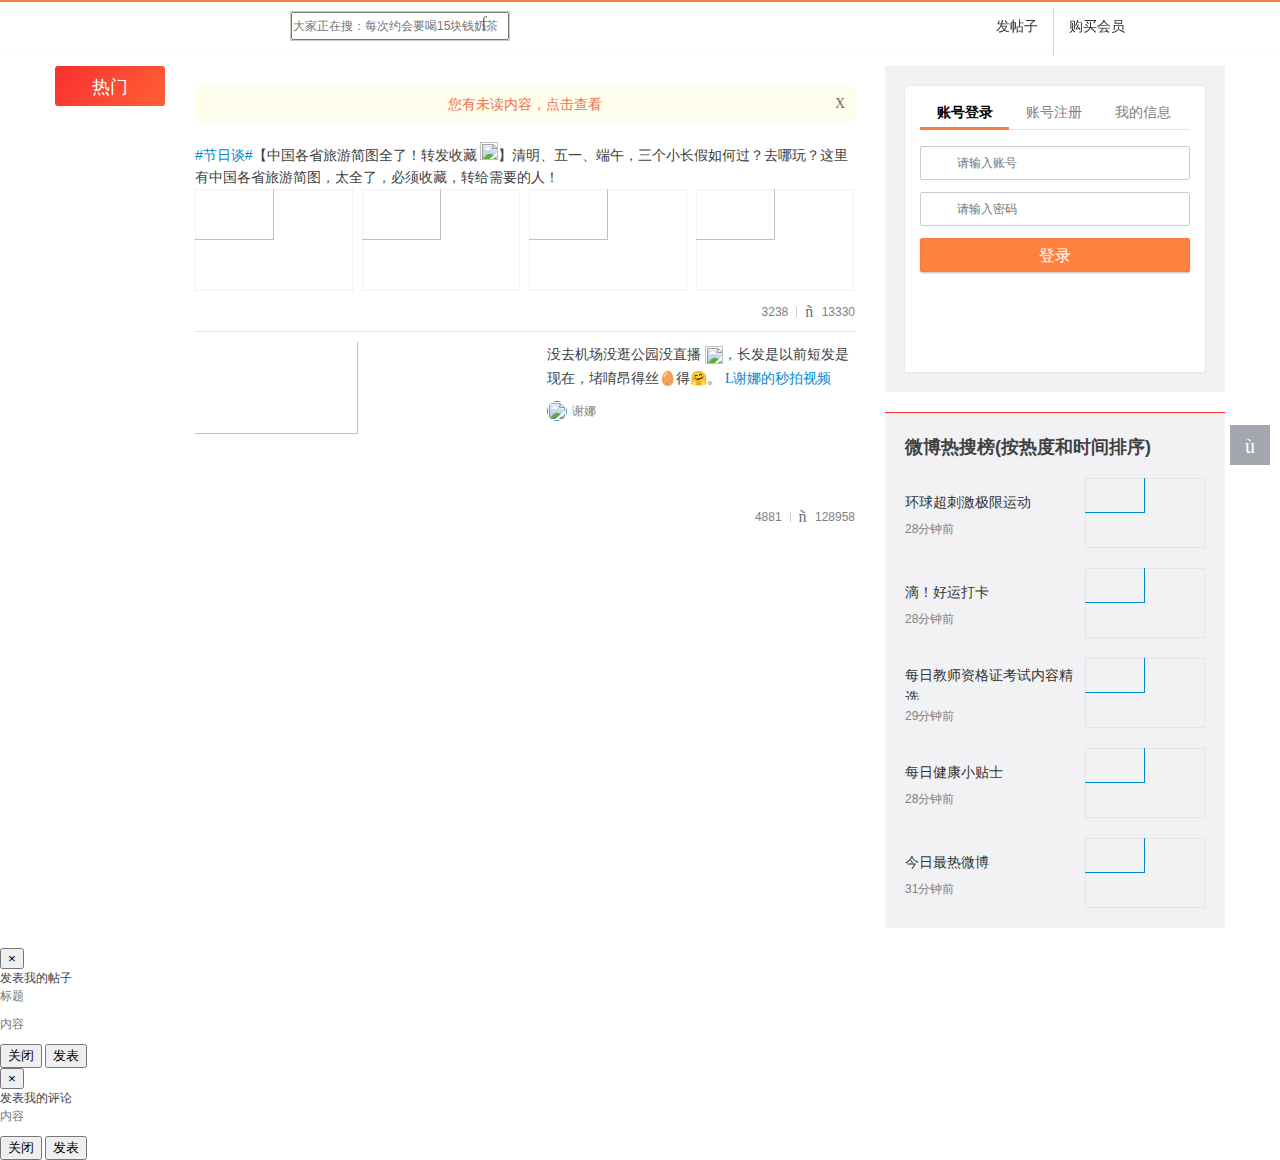
==== webServer/templates/index.html @ 2e1086b3 "add fake weibo page." ====
<html>

<head>
    <meta charset="utf-8">
    <meta http-equiv="X-UA-Compatible" content="IE=edge,chrome=1">
    <meta name="viewport" content="initial-scale=1,minimum-scale=1">
    <meta content="随时随地发现新鲜事！微博带你欣赏世界上每一个精彩瞬间，了解每一个幕后故事。分享你想表达的，让全世界都能听到你的心声！" name="description">
    <script type="text/javascript">
        try {
            document.execCommand("BackgroundImageCache", false, true);
        } catch (e) { }
    </script>
    <title>微博-随时随地发现新鲜事</title>
    <link href="//img.t.sinajs.cn/t6/style/css/module/base/frame.css?version=2018040320 " type="text/css" rel="stylesheet" charset="utf-8">
    <link src="https://cdn.bootcss.com/bootstrap/3.3.7/css/bootstrap-theme.min.css">
    <link href="https://cdn.bootcss.com/bootstrap/3.3.7/css/bootstrap.min.css" rel="stylesheet">
    <link rel="stylesheet" href="./css/frame.css ">
    <link rel="stylesheet" href="./css/login_v5.css ">
    <link rel="stylesheet" href="./css/skin.css ">
    <link rel="stylesheet" href="./css/base.css ">
    <style>
        #js_style_css_module_global_WB_outframe {
            height: 42px;
        }
    </style>
    <style></style>
</head>

<body class="FRAME_login ggzs-enabled">
    <div style="position: absolute; top: -9999px;">
        <div id="js_style_css_module_global_WB_outframe"></div>
    </div>
    <style></style>



    <div style="position: absolute; top: -9999px;">
        <div id="js_style_css_module_global_WB_outframe"></div>
    </div>

    <div class="B_unlog">
        <div class="WB_miniblog">
            <div class="WB_miniblog_fb">
                <div id="weibo_top_public">
                    <!--spec start-->
                    <!--顶部导航-->
                    <div class="WB_global_nav WB_global_nav_v2 " node-type="top_all">
                        <div class="gn_header clearfix">
                            <div class="gn_logo" node-type="logo" data-logotype="logo" data-logourl="//weibo.com?topnav=1&amp;mod=logo">
                                <a href="" class="box" title="" node-type="logolink" suda-uatrack="key=topnav_tab&amp;value=weibologo" target="_top">
                                    <span class="logo"></span>
                                </a>
                            </div>
                            <div class=" gn_search_v2">
                                <input id="search-ipt" type="text" placeholder="大家正在搜：每次约会要喝15块钱奶茶" style="width:100%;height:100%;">
                                <a id="search-btn" href="" style="top: -2px;" title="搜索" node-type="searchSubmit" class="W_ficon ficon_search S_ficon" suda-uatrack="key=topnav_tab&amp;value=search" target="_top">f</a>
                                <!--搜索热词下拉-->
                                <div class="gn_topmenulist_search" node-type="searchSuggest" style="display:none;">
                                    <div class="gn_topmenulist">
                                        <div node-type="basic"></div>
                                        <div node-type="plus"></div>
                                    </div>
                                </div>
                                <!--/搜索热词下拉-->
                            </div>

                            <div class="gn_position">
                                <style>
                                    .line48 {
                                        line-height: 48px!important;
                                        height: 48px!important;
                                    }
                                </style>
                                <ul class="gn_login_list">
                                    <li class="line48">
                                        <a id="modal-655371" href="#modal-container-655371" role="button" class="S_txt1 " data-toggle="modal">发帖子</a>
                                    </li>
                                    <li class="line48 W_vline S_line1"></li>
                                    <li class="line48">
                                        <a id="purchaseMember" href="javascript:void(0)" class="S_txt1" target="_top">购买会员</a>
                                    </li>
                                </ul>
                            </div>
                        </div>
                    </div>
                    <!--spec end-->
                </div>
                <div class="WB_main clearfix" id="plc_frame">
                    <div class="WB_frame">
                        <!-- 左导 -->
                        <div class="WB_main_l">
                            <div id="pl_unlogin_home_leftnav">
                                <div class="UG_left_nav" node-type="UG_fixed_nav" style="position: absolute; top: 66px; bottom: auto;">
                                    <ul>
                                        <div category_id="0" action-type="filter_cat" suda-data="key=nologin_home&amp;value=nologin_left_hot:0" suda-uatrack="key=www_unlogin_home&amp;value=recommend">
                                            <li>
                                                <a href="" class="nav_item cur">热门</a>
                                            </li>
                                        </div>
                                        <div class='dn' category_id="1760" action-type="filter_cat" suda-data="key=nologin_home&amp;value=nologin_left_hot:1760" suda-uatrack="key=www_unlogin_home&amp;value=headline">
                                            <li>
                                                <a href="" class="nav_item">头条</a>
                                            </li>
                                        </div>
                                        <div class='dn' category_id="video" action-type="filter_cat" suda-data="key=nologin_home&amp;value=nologin_left_hot:video" suda-uatrack="key=www_unlogin_home&amp;value=video">
                                            <li>
                                                <a href="" class="nav_item">视频</a>
                                            </li>
                                        </div>
                                    </ul>
                                </div>
                            </div>
                        </div>
                        <!-- ／左导 -->
                        <div id="plc_main">
                            <div id="plc_unlogin_home_main">
                                <div class="WB_frame_c">
                                    <div id="pl_unlogin_home_feed">
                                        <!--榜单栏位置-->
                                        <!--/ card-->
                                        <div class="UG_slider">
                                            <div class="dot_box" node-type="dot_box" action-type="dot_box">
                                                <a href="" class="dot " node-type="dot" action-type="dot"></a>
                                                <a href="" class="dot " node-type="dot" action-type="dot"></a>
                                                <a href="" class="dot current" node-type="dot" action-type="dot"></a>
                                                <a href="" class="dot " node-type="dot" action-type="dot"></a>
                                                <a href="" class="dot " node-type="dot" action-type="dot"></a>
                                            </div>
                                        </div>
                                        <!-- card -->
                                        <div id="updatePage" class="UG_tips" action-type="unread_feed_tip">您有未读内容，点击查看
                                            <em id="closeUpdatePage" class="W_ficon ficon_close S_ficon" action-type="close">X</em>
                                        </div>
                                        <div class="UG_contents" id="PCD_pictext_i_v5">
                                            <!--feed内容-->
                                            <ul class="pt_ul clearfix" pagenum="" node-type="feed_list">
                                                <!--/read_pos-->
                                                <div class="UG_list_a" mid="4224687628089927" action-type="feed_list_item" href="" suda="key=nologin_home&amp;value=nologin_card_weibo:4224687628089927"
                                                    suda-uatrack="key=www_unlogin_home&amp;value=recommend_feed">
                                                    <div class="list_title_s ">
                                                        <div>
                                                            <a target="_blank" render="ext" suda-uatrack="key=topic_click&amp;value=click_topic" class="a_topic" extra-data="type=topic"
                                                                href="">#节日谈#</a>【中国各省旅游简图全了！转发收藏
                                                            <img class="W_img_face" render="ext" src="//img.t.sinajs.cn/t4/appstyle/expression/ext/normal/d0/z2_org.gif" title="[赞]"
                                                                alt="[赞]" type="face">】清明、五一、端午，三个小长假如何过？去哪玩？这里有中国各省旅游简图，太全了，必须收藏，转给需要的人！ ​​​​
                                                        </div>
                                                    </div>
                                                    <div class="list_nod clearfix">
                                                        <div class="pic W_piccut_v">
                                                            <img src="https://ww4.sinaimg.cn/thumb180/60718250ly1fpzbs5llxqj20j62mk7eu.jpg" alt="">
                                                        </div>
                                                        <div class="pic W_piccut_v">
                                                            <img src="https://ww4.sinaimg.cn/thumb180/60718250ly1fpzbs3ju37j20j61uzqbn.jpg" alt="">
                                                        </div>
                                                        <div class="pic W_piccut_v">
                                                            <img src="https://ww4.sinaimg.cn/thumb180/60718250ly1fpzbs50jyij20j6365dwh.jpg" alt="">
                                                        </div>
                                                        <div class="pic W_piccut_v">
                                                            <img src="https://ww4.sinaimg.cn/thumb180/60718250ly1fpzbs4sfd5j20j62ra7ie.jpg" alt="">
                                                        </div>
                                                    </div>
                                                    <div class="subinfo_box clearfix">
                                                        <!-- 点赞 box
                                                            -->
                                                        <span class="subinfo_rgt S_txt2 subinfo_dianzan">
                                                            <em class="W_ficon ficon_praised S_ficon W_f16">ñ</em>
                                                            <em>13330</em>
                                                        </span>
                                                        <!-- 评论 box -->
                                                        <span class="rgt_line W_fr"></span>
                                                        <span href="#modal-container-2" role="button" data-toggle="modal" class="subinfo_rgt S_txt2 subinfo_plun">
                                                            <em class="W_ficon ficon_repeat S_ficon W_f16"></em>
                                                            <em>3238</em>
                                                        </span>
                                                    </div>
                                                </div>
                                                <!--article feed-->
                                                <div class="UG_list_v2 clearfix" action-type="feed_list_item" mrid="rid=10_0_0_2606569798876657238_0_0" tbinfo="ouid=1192329374"
                                                    diss-data="group_source=group_all&amp;rid=10_0_0_2606569798876657238_0_0"
                                                    mid="4224666153658695">
                                                    <div class="vid" suda-uatrack="key=multimedia_bigplay&amp;value=bigplay_button:4117617423636307:1034-video:4117617423636307:1034%3A307221839a9d952b67ba25b8e2e8ca1b:home:1992613670:4117617423636307:1992613670"
                                                        action-type="feed_list_third_rend" node-type="fl_h5_video" href="" action-data="type=feedvideo&amp;objectid=1034:963c2e4f1c36b14c5b56bdfd95dafcde&amp;keys=4224666137789442&amp;video_src=https%3A%2F%2Ff.us.sinaimg.cn%2F004xAPVKlx07joCL2Nl6010402000JxD0k010.mp4%3Flabel%3Dmp4_hd%26template%3D256x256.25%26Expires%3D1522762222%26ssig%3DwQQ%252FTAJ43D%26KID%3Dunistore%2Cvideo&amp;cover_img=https%3A%2F%2Fwx1.sinaimg.cn%2Forj480%2F4711809ely1fpz9bdmvgsj20740740sp.jpg&amp;card_height=256&amp;card_width=256&amp;play_count=914万&amp;duration=9&amp;short_url=http%3A%2F%2Ft.cn%2FRmvliW1%3Fm%3D4224666153658695%26u%3D1192329374&amp;encode_mode=&amp;bitrate=&amp;biz_id=230444&amp;current_mid=4224666153658695"
                                                        mediasize="256:256">
                                                        <!--js渲染video-->
                                                        <div class="vid W_piccut_v">
                                                            <!--js渲染video-->
                                                            <div node-type="fl_h5_video_pre">
                                                                <img src="https://wx1.sinaimg.cn/orj480/4711809ely1fpz9bdmvgsj20740740sp.jpg">
                                                                <i class="W_icon icon_playvideo"></i>
                                                            </div>
                                                            <div node-type="fl_h5_video_disp" style="display:none"></div>
                                                        </div>
                                                    </div>
                                                    <div class="list_des" action-type="feed_list_item" mid="4224666153658695" href="">
                                                        <h3 class="list_title_s">没去机场没逛公园没直播
                                                            <img class="W_img_face" render="ext" src="//img.t.sinajs.cn/t4/appstyle/expression/ext/normal/3a/moren_xiaoerbuyu_org.png"
                                                                title="[笑而不语]" alt="[笑而不语]" type="face">，长发是以前短发是现在，堵唷昂得丝🥚得🤗。
                                                            <a suda-uatrack="key=tblog_card&amp;value=click_title:4224666153658695:1034-video:1034%3A963c2e4f1c36b14c5b56bdfd95dafcde::1192329374:4224666153658695:1192329374"
                                                                title="谢娜的秒拍视频" href="" alt="http://t.cn/RmvliW1" action-type="feed_list_url"
                                                                target="_blank">
                                                                <i class="W_ficon ficon_cd_video">L</i>谢娜的秒拍视频</a> ​​​​</h3>
                                                        <div class="subinfo_box clearfix">
                                                            <a href="" target="_blank">
                                                                <span class="subinfo_face ">
                                                                    <img src="https://tva3.sinaimg.cn/crop.0.1.1242.1242.50/4711809ejw8f387zus4vpj20yi0ykjwd.jpg" width="20" height="20" alt="">
                                                                </span>
                                                            </a>
                                                            <a href="" target="_blank">
                                                                <span class="subinfo S_txt2">谢娜</span>
                                                            </a>
                                                            <!-- <span class="subinfo S_txt2">今天 10:26</span> -->
                                                        </div>
                                                        <div class="subinfo_box clearfix subinfo_box_btm">
                                                            <span class="subinfo_rgt S_txt2 subinfo_dianzan">
                                                                <em class="W_ficon ficon_praised S_ficon W_f16">ñ</em>
                                                                <em>128958</em>
                                                            </span>
                                                            <span class="rgt_line W_fr"></span>
                                                            <span class="subinfo_rgt S_txt2">
                                                                <em class="W_ficon ficon_repeat S_ficon W_f16"></em>
                                                                <em>4881</em>
                                                            </span>
                                                        </div>
                                                    </div>
                                                </div>
                                                <!-- read_pos -->
                                                <!--/read_pos-->
                                            </ul>
                                            <!--/feed内容-->
                                        </div>
                                    </div>
                                </div>
                                <div class="WB_main_r" fixed-box="true">
                                    <div id="pl_unlogin_home_login">
                                        <div style="visibility: hidden;"></div>
                                        <div style="z-index: 10; transform: translateZ(0px); position: relative; width: 340px;">
                                            <div class="UG_box" fixed-inbox="true" fixed-id="2">
                                                <div id="login-v4-box" class="loginAndReg-box W_unlogin_v4">
                                                    <div class="login_box" id="pl_login_form">
                                                        <div class="login_innerwrap">
                                                            <div class="info_header">
                                                                <div class="tab clearfix">
                                                                    <a href="" data-prop="login_and_reg" class="cur W_fb">账号登录</a>
                                                                    <a href="" data-prop="login_and_reg" class="">账号注册</a>
                                                                    <a href="" data-prop="login_and_reg" class="">我的信息</a>
                                                                </div>
                                                                <!-- qrcode_target  qrcode_phone 点击时相互切换 -->
                                                                <a href="" node-type="message_tab" action-type="switchTab" action-data="type=message" class="qrcode_target qrcode_phone"></a>
                                                            </div>
                                                            <!-- /result end -->
                                                            <!-- 登陆注册\ -->
                                                            <div id="loging-reg-infoBox" class="W_login_form" node-type="normal_form">
                                                                <!--<div class="info_list pre_info clearfix" node-type="prename_box" style="display:none"></div>-->
                                                                <div class="info_list username" node-type="username_box">
                                                                    <div class="input_wrap">
                                                                        <input id="loginname" type="text" class="W_input " maxlength="128" placeholder="请输入账号">
                                                                    </div>
                                                                </div>
                                                                <div class="info_list password" node-type="password_box">
                                                                    <div class="input_wrap">
                                                                        <input id="password" type="password" class="W_input " maxlength="24" autocomplete="off" value="" action-type="text_copy"
                                                                            name="password" placeholder="请输入密码">
                                                                    </div>
                                                                </div>
                                                                <div class="info_list login_btn">
                                                                    <a id="LoginRegistrationField" href="" class="W_btn_a btn_32px">登录</a>
                                                                </div>
                                                            </div>
                                                            <!-- /登陆注册 -->

                                                            <!-- 我的信息\ -->
                                                            <div id="my_info_box" class="W_login_form" style="display:none" node-type="normal_form">
                                                                <!--<div class="info_list pre_info clearfix" node-type="prename_box" style="display:none"></div>-->
                                                                我是:
                                                                <span id="my_info_text">某某人</span>
                                                                <div class="info_list login_btn">
                                                                    <a id="my_DropOut" href="" class="W_btn_a btn_32px">注销</a>
                                                                </div>
                                                            </div>
                                                            <!-- /我的信息 -->
                                                        </div>
                                                    </div>
                                                </div>
                                            </div>
                                        </div>
                                        <div style="height:1px;margin-top:-1px;visibility:hidden;"></div>
                                    </div>
                                    <div class="bg" node-type="qr_help" style="position: absolute; top: 2px; left: -220px; width: 264px; height: 372px; background-position: -300px -150px; background-repeat: no-repeat; z-index: 999; display: none;"></div>
                                    <div id="pl_unlogin_home_hots">
                                        <div class="UG_box_l">
                                            <h2 class="UG_box_title">微博热搜榜(按热度和时间排序)</h2>
                                            <style>
                                                .UG_list_d {
                                                    cursor: initial;
                                                }

                                                .UG_list_d a {
                                                    cursor: initial;
                                                    pointer-events: none
                                                }
                                            </style>
                                            <div class="UG_contents">
                                                <div class="UG_list_d" action-type="feed_list_item" href="" suda-uatrack="key=www_unlogin_home&amp;value=hot01">
                                                    <div class="list_nod clearfix">
                                                        <div class="pic W_piccut_v">
                                                            <a href="" target="_blank">
                                                                <img src="https://tva1.sinaimg.cn/crop.0.0.801.450/90eb2137ly1fo95sl4fulj20m90ev7kb.jpg" alt="">
                                                            </a>
                                                        </div>
                                                        <div class="list_des">
                                                            <h3 class="list_title_s">
                                                                <a href="" class="S_txt1" target="_blank">环球超刺激极限运动</a>
                                                            </h3>
                                                            <div class="list_plus">
                                                                <span class="list_text">28分钟前</span>
                                                            </div>
                                                        </div>
                                                    </div>
                                                </div>
                                                <div class="UG_list_d" action-type="feed_list_item" href="" suda-uatrack="key=www_unlogin_home&amp;value=hot02">
                                                    <div class="list_nod clearfix">
                                                        <div class="pic W_piccut_v">
                                                            <a href="" target="_blank">
                                                                <img src="https://wx1.sinaimg.cn/crop.0.0.711.400/90eb2137ly1fpfro1mip7j20jr0b640q.jpg" alt="">
                                                            </a>
                                                        </div>
                                                        <div class="list_des">
                                                            <h3 class="list_title_s">
                                                                <a href="" class="S_txt1" target="_blank">滴！好运打卡</a>
                                                            </h3>
                                                            <div class="list_plus">
                                                                <span class="list_text">28分钟前</span>
                                                            </div>
                                                        </div>
                                                    </div>
                                                </div>
                                                <div class="UG_list_d" action-type="feed_list_item" href="" suda-uatrack="key=www_unlogin_home&amp;value=hot03">
                                                    <div class="list_nod clearfix">
                                                        <div class="pic W_piccut_v">
                                                            <a href="" target="_blank">
                                                                <img src="https://tva4.sinaimg.cn/crop.0.0.711.400/90eb2137ly1fom3nxsf6zj20jr0b4q45.jpg" alt="">
                                                            </a>
                                                        </div>
                                                        <div class="list_des">
                                                            <h3 class="list_title_s">
                                                                <a href="" class="S_txt1" target="_blank">每日教师资格证考试内容精选</a>
                                                            </h3>
                                                            <div class="list_plus">
                                                                <span class="list_text">29分钟前</span>
                                                            </div>
                                                        </div>
                                                    </div>
                                                </div>
                                                <div class="UG_list_d" action-type="feed_list_item" href="" suda-uatrack="key=www_unlogin_home&amp;value=hot04">
                                                    <div class="list_nod clearfix">
                                                        <div class="pic W_piccut_v">
                                                            <a href="" target="_blank">
                                                                <img src="https://wx3.sinaimg.cn/crop.0.103.1024.575/90eb2137ly1fpzpunfsvvj20sg0qitba.jpg" alt="">
                                                            </a>
                                                        </div>
                                                        <div class="list_des">
                                                            <h3 class="list_title_s">
                                                                <a href="" class="S_txt1" target="_blank">每日健康小贴士</a>
                                                            </h3>
                                                            <div class="list_plus">
                                                                <span class="list_text">28分钟前</span>
                                                            </div>
                                                        </div>
                                                    </div>
                                                </div>
                                                <div class="UG_list_d" action-type="feed_list_item" href="" suda-uatrack="key=www_unlogin_home&amp;value=hot05">
                                                    <div class="list_nod clearfix">
                                                        <div class="pic W_piccut_v">
                                                            <a href="" target="_blank">
                                                                <img src="https://tva3.sinaimg.cn/crop.0.0.711.400/90eb2137ly1fmlz2e40c5j20jr0b4abt.jpg" alt="">
                                                            </a>
                                                        </div>
                                                        <div class="list_des">
                                                            <h3 class="list_title_s">
                                                                <a href="" class="S_txt1" target="_blank">今日最热微博</a>
                                                            </h3>
                                                            <div class="list_plus">
                                                                <span class="list_text">31分钟前</span>
                                                            </div>
                                                        </div>
                                                    </div>
                                                </div>
                                            </div>
                                            <div class="UG_box_foot dn">
                                                <a href="" class="S_txt1">查看更多
                                                    <i class="W_ficon ficon_arrow_right S_ficon">a</i>
                                                </a>
                                            </div>
                                        </div>

                                    </div>
                                </div>
                                <div id="pl_unlogin_home_adcontent"></div>

                                <div id="pl_unlogin_home_hotsearchkeywords"></div>

                            </div>
                        </div>
                    </div>
                </div>
                <a class="W_gotop S_ficon_bg" id="base_scrollToTop" href="" style="visibility: hidden; transform: translateZ(0px); position: absolute; bottom: auto; top: 475px;">
                    <em class="W_ficon ficon_backtop S_bg2_c">Ú</em>
                </a>
                <a class="W_gotop S_ficon_bg  U_reload" id="base_reload" href="" style="visibility: visible; position: absolute; bottom: auto; top: 425px; transform: translateZ(0px);">
                    <em class="W_ficon ficon_reload S_bg2_c">ù</em>
                </a>
            </div>
        </div>
    </div>
    <div id="v6_pl_base"></div>
    


<!-- 
    发表帖子:
-->
<div class="modal fade" id="modal-container-655371" role="dialog" aria-labelledby="myModalLabel" aria-hidden="true">
        <style>
        textarea{width: 100%;border: 0;}    
        </style>
        <div class="modal-dialog" style="    top: 13%;">
            <div class="modal-content">
                <div class="modal-header">
                    <button type="button" class="close" data-dismiss="modal" aria-hidden="true">×</button>
                    <h4 class="modal-title">
                        发表我的帖子                        
                    </h4>
                </div>
                <div class="modal-header">
                    <h4 class="modal-title" id="myModalLabel">
                        <textarea name="" id="fabiaoTitle" cols="30" placeholder="标题"></textarea>
                    </h4>
                </div>
                <div class="modal-body">
                    <textarea name="" id="fabiaoContent" cols="30" placeholder="内容"></textarea>
                </div>
                <div class="modal-footer">
                    <button type="button" class="btn btn-default" data-dismiss="modal">关闭</button>
                    <button id="fabiao" type="button" class="btn btn-primary">发表</button>
                </div>
            </div>
        </div>
    </div>


<!-- 
    发表评论:
-->
    <div class="modal fade" id="modal-container-2" role="dialog" aria-labelledby="myModalLabel" aria-hidden="true">
        <style>
        textarea{width: 100%;border: 0;}    
        </style>
        <div class="modal-dialog" style="    top: 13%;">
            <div class="modal-content">
                <div class="modal-header">
                    <button type="button" class="close" data-dismiss="modal" aria-hidden="true">×</button>
                    <h4 class="modal-title">发表我的评论</h4>
                </div>
                <div class="modal-body">
                    <textarea name="" id="fabiaoPlun-content" cols="30" placeholder="内容"></textarea>
                </div>
                <div class="modal-footer">
                    <button type="button" class="btn btn-default" data-dismiss="modal">关闭</button>
                    <button id="fabiaoPlun-btn" type="button" class="btn btn-primary">发表</button>
                </div>
            </div>
        </div>
    </div>

    <script src="https://cdn.bootcss.com/jquery/1.9.1/jquery.js"></script>
    <script src="https://cdn.bootcss.com/bootstrap/3.3.7/js/bootstrap.min.js"></script>
    <script src="./script/common.js"></script>
    <script src="./script/ajax.js"></script>
    <script src="./script/build.js"></script>

</body>

</html>
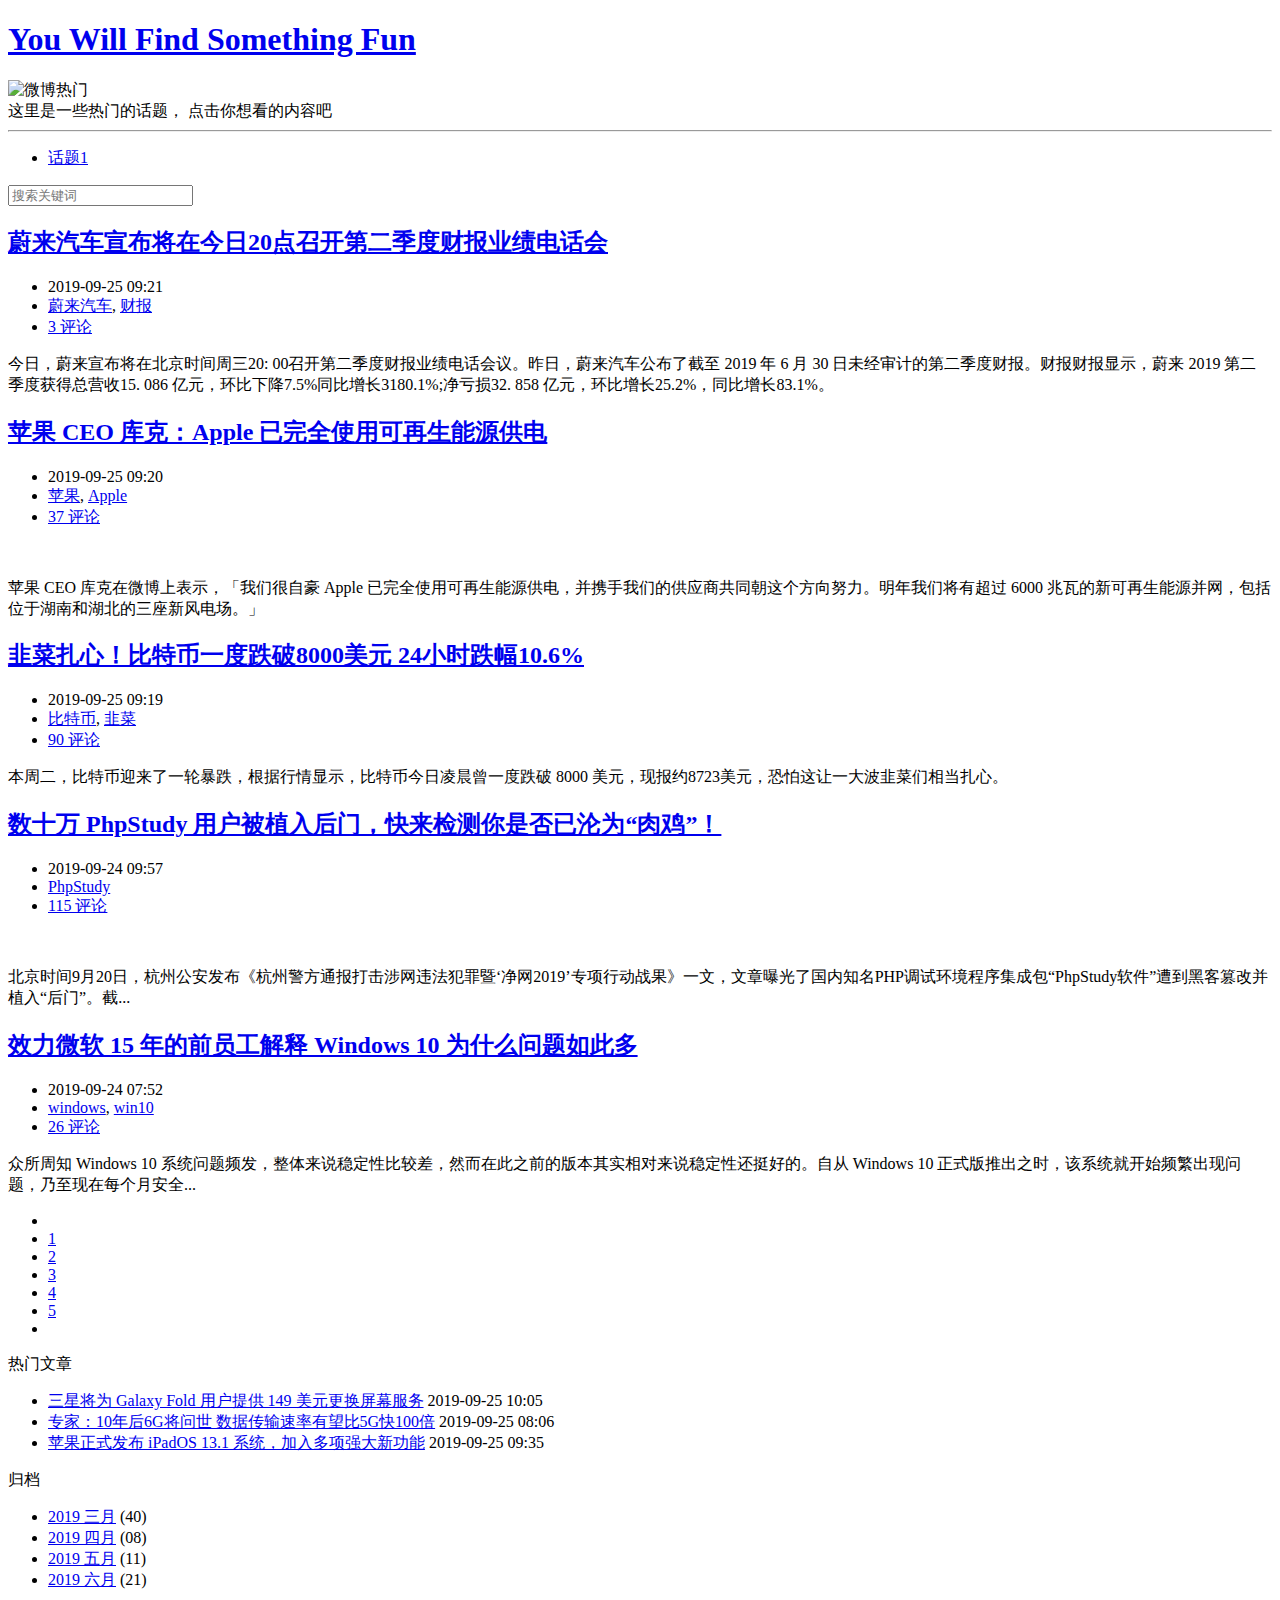
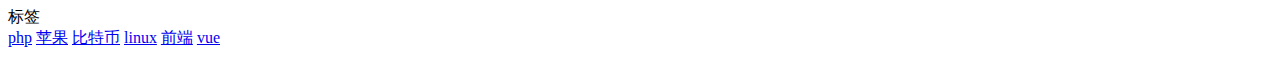
==== commit 2c750bb3: "modify static page." ====
--- a/webServer/templates/index.html
+++ b/webServer/templates/index.html
@@ -1,483 +1,216 @@
+
+<!DOCTYPE HTML>
 <html>
-
 <head>
-    <meta charset="utf-8">
-    <meta http-equiv="X-UA-Compatible" content="IE=edge,chrome=1">
-    <meta name="viewport" content="initial-scale=1,minimum-scale=1">
-    <meta content="随时随地发现新鲜事！微博带你欣赏世界上每一个精彩瞬间，了解每一个幕后故事。分享你想表达的，让全世界都能听到你的心声！" name="description">
-    <script type="text/javascript">
-        try {
-            document.execCommand("BackgroundImageCache", false, true);
-        } catch (e) { }
-    </script>
-    <title>微博-随时随地发现新鲜事</title>
-    <link href="//img.t.sinajs.cn/t6/style/css/module/base/frame.css?version=2018040320 " type="text/css" rel="stylesheet" charset="utf-8">
-    <link src="https://cdn.bootcss.com/bootstrap/3.3.7/css/bootstrap-theme.min.css">
-    <link href="https://cdn.bootcss.com/bootstrap/3.3.7/css/bootstrap.min.css" rel="stylesheet">
-    <link rel="stylesheet" href="./css/frame.css ">
-    <link rel="stylesheet" href="./css/login_v5.css ">
-    <link rel="stylesheet" href="./css/skin.css ">
-    <link rel="stylesheet" href="./css/base.css ">
-    <style>
-        #js_style_css_module_global_WB_outframe {
-            height: 42px;
-        }
-    </style>
-    <style></style>
+<meta charset="utf-8">
+<meta http-equiv="X-UA-Compatible" content="IE=edge">
+<title>笔下光年的博客</title>
+<meta name="viewport" content="width=device-width, initial-scale=1">
+<meta name="description" content="" />
+<meta name="keywords" content="" />
+<meta name="author" content="yinqi" />
+<link rel="shortcut icon" type="image/x-icon" href="favicon.ico" />
+<link rel="stylesheet" type="text/css" href="static/css/bootstrap.min.css" />
+<link rel="stylesheet" type="text/css" href="static/css/materialdesignicons.min.css" />
+<link rel="stylesheet" type="text/css" href="static/css/style.min.css" />
 </head>
-
-<body class="FRAME_login ggzs-enabled">
-    <div style="position: absolute; top: -9999px;">
-        <div id="js_style_css_module_global_WB_outframe"></div>
+<body>
+<header class="lyear-header text-center" style="background-image:url(images/left-bg.jpg);">
+  <div class="lyear-header-container">
+    <div class="lyear-mask"></div>
+    <h1 class="lyear-blogger pt-lg-4 mb-0"><a href="index.html">You Will Find Something Fun</a></h1>
+    <nav class="navbar navbar-expand-lg">
+    <a class="navbar-toggler" data-toggle="collapse" data-target="#navigation" aria-controls="navigation" aria-expanded="false" aria-label="Toggle navigation">
+      <div class="lyear-hamburger">
+        <div class="hamburger-inner"></div>
+      </div>
+    </a>
+    
+    <div id="navigation" class="collapse navbar-collapse flex-column">
+	  <div class="profile-section pt-3 pt-lg-0">
+	    <img class="profile-image mb-3 rounded-circle mx-auto" src="http://p2.img.cctvpic.com/nettv/newgame/cdn_pic/mzl.amvyqtlq.png" width="120" height="120" alt="微博热门" >
+	    <div class="lyear-sentence mb-3">这里是一些热门的话题， 点击你想看的内容吧</div>
+        <hr>
+	  </div>
+	  
+	  <ul class="navbar-nav flex-column text-center">
+	    <li class="nav-item active">
+          <a class="nav-link" href="index.html">话题1</a>
+	    </li>
+	  </ul>
+	  
+	  <div class="my-2 my-md-3">
+        <form class="lyear-search-form form-inline justify-content-center pt-3">
+          <input type="email" id="semail" name="semail1" class="form-control mr-md-1" placeholder="搜索关键词" />
+        </form>
+	  </div>
+	</div>
+  </nav>
+  </div>
+</header>
+<div class="lyear-wrapper">
+  <section class="mt-5 pb-5">
+    <div class="container">
+
+      <div class="row">
+        <!-- 文章列表 -->
+        <div class="col-xl-8">
+
+          <article class="lyear-arc">
+            <div class="arc-header">
+              <h2 class="arc-title"><a href="post.html">蔚来汽车宣布将在今日20点召开第二季度财报业绩电话会</a></h2>
+              <ul class="arc-meta">
+                <li><i class="mdi mdi-calendar"></i> 2019-09-25 09:21</li>
+                <li><i class="mdi mdi-tag-text-outline"></i> <a href="#">蔚来汽车</a>, <a href="#">财报</a></li>
+                <li><i class="mdi mdi-comment-multiple-outline"></i> <a href="#">3 评论</a></li>
+              </ul>
+            </div>
+
+            <div class="arc-synopsis">
+              <p>今日，蔚来宣布将在北京时间周三20: 00召开第二季度财报业绩电话会议。昨日，蔚来汽车公布了截至 2019 年 6 月 30 日未经审计的第二季度财报。财报财报显示，蔚来 2019 第二季度获得总营收15. 086 亿元，环比下降7.5%同比增长3180.1%;净亏损32. 858 亿元，环比增长25.2%，同比增长83.1%。</p>
+            </div>
+          </article>
+
+          <article class="lyear-arc">
+            <div class="arc-header">
+              <h2 class="arc-title"><a href="post.html">苹果 CEO 库克：Apple 已完全使用可再生能源供电</a></h2>
+              <ul class="arc-meta">
+                <li><i class="mdi mdi-calendar"></i> 2019-09-25 09:20</li>
+                <li><i class="mdi mdi-tag-text-outline"></i> <a href="#">苹果</a>, <a href="#">Apple</a></li>
+                <li><i class="mdi mdi-comment-multiple-outline"></i> <a href="#">37 评论</a></li>
+              </ul>
+            </div>
+
+            <div class="arc-preview">
+              <a href="#"><img src="images/blog/post-1.png" alt="" class="img-fluid rounded"></a>
+            </div>
+
+            <div class="arc-synopsis">
+              <p>苹果 CEO 库克在微博上表示，「我们很自豪 Apple 已完全使用可再生能源供电，并携手我们的供应商共同朝这个方向努力。明年我们将有超过 6000 兆瓦的新可再生能源并网，包括位于湖南和湖北的三座新风电场。」</p>
+            </div>
+          </article>
+
+          <article class="lyear-arc">
+            <div class="arc-header">
+              <h2 class="arc-title"><a href="post.html">韭菜扎心！比特币一度跌破8000美元  24小时跌幅10.6%</a></h2>
+              <ul class="arc-meta">
+                <li><i class="mdi mdi-calendar"></i> 2019-09-25 09:19</li>
+                <li><i class="mdi mdi-tag-text-outline"></i> <a href="#">比特币</a>, <a href="#">韭菜</a></li>
+                <li><i class="mdi mdi-comment-multiple-outline"></i> <a href="#">90 评论</a></li>
+              </ul>
+            </div>
+
+            <div class="arc-synopsis">
+              <p>本周二，比特币迎来了一轮暴跌，根据行情显示，比特币今日凌晨曾一度跌破 8000 美元，现报约8723美元，恐怕这让一大波韭菜们相当扎心。 </p>
+            </div>
+          </article>
+
+          <article class="lyear-arc">
+            <div class="arc-header">
+              <h2 class="arc-title"><a href="post.html">数十万 PhpStudy 用户被植入后门，快来检测你是否已沦为“肉鸡”！</a></h2>
+              <ul class="arc-meta">
+                <li><i class="mdi mdi-calendar"></i> 2019-09-24 09:57</li>
+                <li><i class="mdi mdi-tag-text-outline"></i> <a href="#">PhpStudy</a></li>
+                <li><i class="mdi mdi-comment-multiple-outline"></i> <a href="#">115 评论</a></li>
+              </ul>
+            </div>
+
+            <div class="arc-preview">
+              <a href="#"><img src="images/blog/post-2.jpg" alt="" class="img-fluid rounded"></a>
+            </div>
+
+            <div class="arc-synopsis">
+              <p>北京时间9月20日，杭州公安发布《杭州警方通报打击涉网违法犯罪暨‘净网2019’专项行动战果》一文，文章曝光了国内知名PHP调试环境程序集成包“PhpStudy软件”遭到黑客篡改并植入“后门”。截...</p>
+            </div>
+          </article>
+
+          <article class="lyear-arc">
+            <div class="arc-header">
+              <h2 class="arc-title"><a href="post.html">效力微软 15 年的前员工解释 Windows 10 为什么问题如此多</a></h2>
+              <ul class="arc-meta">
+                <li><i class="mdi mdi-calendar"></i> 2019-09-24 07:52</li>
+                <li><i class="mdi mdi-tag-text-outline"></i> <a href="#">windows</a>, <a href="#">win10</a></li>
+                <li><i class="mdi mdi-comment-multiple-outline"></i> <a href="#">26 评论</a></li>
+              </ul>
+            </div>
+
+            <div class="arc-synopsis">
+              <p>众所周知 Windows 10 系统问题频发，整体来说稳定性比较差，然而在此之前的版本其实相对来说稳定性还挺好的。自从 Windows 10 正式版推出之时，该系统就开始频繁出现问题，乃至现在每个月安全...</p>
+            </div>
+          </article>
+
+          <!-- 分页 -->
+          <div class="row">
+            <div class="col-lg-12">
+              <ul class="pagination">
+                <li class="page-item"><a class="page-link" href="#"><i class="mdi mdi-chevron-left"></i></a></li>
+                <li class="page-item active"><a class="page-link" href="#">1</a></li>
+                <li class="page-item"><a class="page-link" href="#">2</a></li>
+                <li class="page-item"><a class="page-link" href="#">3</a></li>
+                <li class="page-item"><a class="page-link" href="#">4</a></li>
+                <li class="page-item"><a class="page-link" href="#">5</a></li>
+                <li class="page-item"><a class="page-link" href="#"><i class="mdi mdi-chevron-right"></i></a></li>
+              </ul>
+            </div>
+          </div>
+          <!-- 分页 end -->
+        </div>
+        <!-- 内容 end -->
+
+        <!-- 侧边栏 -->
+        <div class="col-xl-4">
+          <div class="lyear-sidebar">
+            <!-- 热门文章 -->
+            <aside class="widget widget-hot-posts">
+              <div class="widget-title">热门文章</div>
+              <ul>
+                <li>
+                  <a href="#">三星将为 Galaxy Fold 用户提供 149 美元更换屏幕服务</a> <span>2019-09-25 10:05</span>
+                </li>
+                <li>
+                  <a href="#">专家：10年后6G将问世 数据传输速率有望比5G快100倍</a> <span>2019-09-25 08:06</span>
+                </li>
+                <li>
+                  <a href="#">苹果正式发布 iPadOS 13.1 系统，加入多项强大新功能</a> <span>2019-09-25 09:35</span>
+                </li>
+              </ul>
+            </aside>
+
+            <!-- 归档 -->
+            <aside class="widget">
+              <div class="widget-title">归档</div>
+              <ul>
+                <li><a href="#">2019 三月</a> (40)</li>
+                <li><a href="#">2019 四月</a> (08)</li>
+                <li><a href="#">2019 五月</a> (11)</li>
+                <li><a href="#">2019 六月</a> (21)</li>
+              </ul>
+            </aside>
+
+            <!-- 标签 -->
+            <aside class="widget widget-tag-cloud">
+              <div class="widget-title">标签</div>
+              <div class="tag-cloud">
+                <a href="#" class="badge badge-light">php</a>
+                <a href="#" class="badge badge-primary">苹果</a>
+                <a href="#" class="badge badge-danger">比特币</a>
+                <a href="#" class="badge badge-light">linux</a>
+                <a href="#" class="badge badge-light">前端</a>
+                <a href="#" class="badge badge-light">vue</a>
+              </div>
+            </aside>
+          </div>
+        </div>
+        <!-- 侧边栏 end -->
+      </div>
+
     </div>
-    <style></style>
-
-
-
-    <div style="position: absolute; top: -9999px;">
-        <div id="js_style_css_module_global_WB_outframe"></div>
-    </div>
-
-    <div class="B_unlog">
-        <div class="WB_miniblog">
-            <div class="WB_miniblog_fb">
-                <div id="weibo_top_public">
-                    <!--spec start-->
-                    <!--顶部导航-->
-                    <div class="WB_global_nav WB_global_nav_v2 " node-type="top_all">
-                        <div class="gn_header clearfix">
-                            <div class="gn_logo" node-type="logo" data-logotype="logo" data-logourl="//weibo.com?topnav=1&amp;mod=logo">
-                                <a href="" class="box" title="" node-type="logolink" suda-uatrack="key=topnav_tab&amp;value=weibologo" target="_top">
-                                    <span class="logo"></span>
-                                </a>
-                            </div>
-                            <div class=" gn_search_v2">
-                                <input id="search-ipt" type="text" placeholder="大家正在搜：每次约会要喝15块钱奶茶" style="width:100%;height:100%;">
-                                <a id="search-btn" href="" style="top: -2px;" title="搜索" node-type="searchSubmit" class="W_ficon ficon_search S_ficon" suda-uatrack="key=topnav_tab&amp;value=search" target="_top">f</a>
-                                <!--搜索热词下拉-->
-                                <div class="gn_topmenulist_search" node-type="searchSuggest" style="display:none;">
-                                    <div class="gn_topmenulist">
-                                        <div node-type="basic"></div>
-                                        <div node-type="plus"></div>
-                                    </div>
-                                </div>
-                                <!--/搜索热词下拉-->
-                            </div>
-
-                            <div class="gn_position">
-                                <style>
-                                    .line48 {
-                                        line-height: 48px!important;
-                                        height: 48px!important;
-                                    }
-                                </style>
-                                <ul class="gn_login_list">
-                                    <li class="line48">
-                                        <a id="modal-655371" href="#modal-container-655371" role="button" class="S_txt1 " data-toggle="modal">发帖子</a>
-                                    </li>
-                                    <li class="line48 W_vline S_line1"></li>
-                                    <li class="line48">
-                                        <a id="purchaseMember" href="javascript:void(0)" class="S_txt1" target="_top">购买会员</a>
-                                    </li>
-                                </ul>
-                            </div>
-                        </div>
-                    </div>
-                    <!--spec end-->
-                </div>
-                <div class="WB_main clearfix" id="plc_frame">
-                    <div class="WB_frame">
-                        <!-- 左导 -->
-                        <div class="WB_main_l">
-                            <div id="pl_unlogin_home_leftnav">
-                                <div class="UG_left_nav" node-type="UG_fixed_nav" style="position: absolute; top: 66px; bottom: auto;">
-                                    <ul>
-                                        <div category_id="0" action-type="filter_cat" suda-data="key=nologin_home&amp;value=nologin_left_hot:0" suda-uatrack="key=www_unlogin_home&amp;value=recommend">
-                                            <li>
-                                                <a href="" class="nav_item cur">热门</a>
-                                            </li>
-                                        </div>
-                                        <div class='dn' category_id="1760" action-type="filter_cat" suda-data="key=nologin_home&amp;value=nologin_left_hot:1760" suda-uatrack="key=www_unlogin_home&amp;value=headline">
-                                            <li>
-                                                <a href="" class="nav_item">头条</a>
-                                            </li>
-                                        </div>
-                                        <div class='dn' category_id="video" action-type="filter_cat" suda-data="key=nologin_home&amp;value=nologin_left_hot:video" suda-uatrack="key=www_unlogin_home&amp;value=video">
-                                            <li>
-                                                <a href="" class="nav_item">视频</a>
-                                            </li>
-                                        </div>
-                                    </ul>
-                                </div>
-                            </div>
-                        </div>
-                        <!-- ／左导 -->
-                        <div id="plc_main">
-                            <div id="plc_unlogin_home_main">
-                                <div class="WB_frame_c">
-                                    <div id="pl_unlogin_home_feed">
-                                        <!--榜单栏位置-->
-                                        <!--/ card-->
-                                        <div class="UG_slider">
-                                            <div class="dot_box" node-type="dot_box" action-type="dot_box">
-                                                <a href="" class="dot " node-type="dot" action-type="dot"></a>
-                                                <a href="" class="dot " node-type="dot" action-type="dot"></a>
-                                                <a href="" class="dot current" node-type="dot" action-type="dot"></a>
-                                                <a href="" class="dot " node-type="dot" action-type="dot"></a>
-                                                <a href="" class="dot " node-type="dot" action-type="dot"></a>
-                                            </div>
-                                        </div>
-                                        <!-- card -->
-                                        <div id="updatePage" class="UG_tips" action-type="unread_feed_tip">您有未读内容，点击查看
-                                            <em id="closeUpdatePage" class="W_ficon ficon_close S_ficon" action-type="close">X</em>
-                                        </div>
-                                        <div class="UG_contents" id="PCD_pictext_i_v5">
-                                            <!--feed内容-->
-                                            <ul class="pt_ul clearfix" pagenum="" node-type="feed_list">
-                                                <!--/read_pos-->
-                                                <div class="UG_list_a" mid="4224687628089927" action-type="feed_list_item" href="" suda="key=nologin_home&amp;value=nologin_card_weibo:4224687628089927"
-                                                    suda-uatrack="key=www_unlogin_home&amp;value=recommend_feed">
-                                                    <div class="list_title_s ">
-                                                        <div>
-                                                            <a target="_blank" render="ext" suda-uatrack="key=topic_click&amp;value=click_topic" class="a_topic" extra-data="type=topic"
-                                                                href="">#节日谈#</a>【中国各省旅游简图全了！转发收藏
-                                                            <img class="W_img_face" render="ext" src="//img.t.sinajs.cn/t4/appstyle/expression/ext/normal/d0/z2_org.gif" title="[赞]"
-                                                                alt="[赞]" type="face">】清明、五一、端午，三个小长假如何过？去哪玩？这里有中国各省旅游简图，太全了，必须收藏，转给需要的人！ ​​​​
-                                                        </div>
-                                                    </div>
-                                                    <div class="list_nod clearfix">
-                                                        <div class="pic W_piccut_v">
-                                                            <img src="https://ww4.sinaimg.cn/thumb180/60718250ly1fpzbs5llxqj20j62mk7eu.jpg" alt="">
-                                                        </div>
-                                                        <div class="pic W_piccut_v">
-                                                            <img src="https://ww4.sinaimg.cn/thumb180/60718250ly1fpzbs3ju37j20j61uzqbn.jpg" alt="">
-                                                        </div>
-                                                        <div class="pic W_piccut_v">
-                                                            <img src="https://ww4.sinaimg.cn/thumb180/60718250ly1fpzbs50jyij20j6365dwh.jpg" alt="">
-                                                        </div>
-                                                        <div class="pic W_piccut_v">
-                                                            <img src="https://ww4.sinaimg.cn/thumb180/60718250ly1fpzbs4sfd5j20j62ra7ie.jpg" alt="">
-                                                        </div>
-                                                    </div>
-                                                    <div class="subinfo_box clearfix">
-                                                        <!-- 点赞 box
-                                                            -->
-                                                        <span class="subinfo_rgt S_txt2 subinfo_dianzan">
-                                                            <em class="W_ficon ficon_praised S_ficon W_f16">ñ</em>
-                                                            <em>13330</em>
-                                                        </span>
-                                                        <!-- 评论 box -->
-                                                        <span class="rgt_line W_fr"></span>
-                                                        <span href="#modal-container-2" role="button" data-toggle="modal" class="subinfo_rgt S_txt2 subinfo_plun">
-                                                            <em class="W_ficon ficon_repeat S_ficon W_f16"></em>
-                                                            <em>3238</em>
-                                                        </span>
-                                                    </div>
-                                                </div>
-                                                <!--article feed-->
-                                                <div class="UG_list_v2 clearfix" action-type="feed_list_item" mrid="rid=10_0_0_2606569798876657238_0_0" tbinfo="ouid=1192329374"
-                                                    diss-data="group_source=group_all&amp;rid=10_0_0_2606569798876657238_0_0"
-                                                    mid="4224666153658695">
-                                                    <div class="vid" suda-uatrack="key=multimedia_bigplay&amp;value=bigplay_button:4117617423636307:1034-video:4117617423636307:1034%3A307221839a9d952b67ba25b8e2e8ca1b:home:1992613670:4117617423636307:1992613670"
-                                                        action-type="feed_list_third_rend" node-type="fl_h5_video" href="" action-data="type=feedvideo&amp;objectid=1034:963c2e4f1c36b14c5b56bdfd95dafcde&amp;keys=4224666137789442&amp;video_src=https%3A%2F%2Ff.us.sinaimg.cn%2F004xAPVKlx07joCL2Nl6010402000JxD0k010.mp4%3Flabel%3Dmp4_hd%26template%3D256x256.25%26Expires%3D1522762222%26ssig%3DwQQ%252FTAJ43D%26KID%3Dunistore%2Cvideo&amp;cover_img=https%3A%2F%2Fwx1.sinaimg.cn%2Forj480%2F4711809ely1fpz9bdmvgsj20740740sp.jpg&amp;card_height=256&amp;card_width=256&amp;play_count=914万&amp;duration=9&amp;short_url=http%3A%2F%2Ft.cn%2FRmvliW1%3Fm%3D4224666153658695%26u%3D1192329374&amp;encode_mode=&amp;bitrate=&amp;biz_id=230444&amp;current_mid=4224666153658695"
-                                                        mediasize="256:256">
-                                                        <!--js渲染video-->
-                                                        <div class="vid W_piccut_v">
-                                                            <!--js渲染video-->
-                                                            <div node-type="fl_h5_video_pre">
-                                                                <img src="https://wx1.sinaimg.cn/orj480/4711809ely1fpz9bdmvgsj20740740sp.jpg">
-                                                                <i class="W_icon icon_playvideo"></i>
-                                                            </div>
-                                                            <div node-type="fl_h5_video_disp" style="display:none"></div>
-                                                        </div>
-                                                    </div>
-                                                    <div class="list_des" action-type="feed_list_item" mid="4224666153658695" href="">
-                                                        <h3 class="list_title_s">没去机场没逛公园没直播
-                                                            <img class="W_img_face" render="ext" src="//img.t.sinajs.cn/t4/appstyle/expression/ext/normal/3a/moren_xiaoerbuyu_org.png"
-                                                                title="[笑而不语]" alt="[笑而不语]" type="face">，长发是以前短发是现在，堵唷昂得丝🥚得🤗。
-                                                            <a suda-uatrack="key=tblog_card&amp;value=click_title:4224666153658695:1034-video:1034%3A963c2e4f1c36b14c5b56bdfd95dafcde::1192329374:4224666153658695:1192329374"
-                                                                title="谢娜的秒拍视频" href="" alt="http://t.cn/RmvliW1" action-type="feed_list_url"
-                                                                target="_blank">
-                                                                <i class="W_ficon ficon_cd_video">L</i>谢娜的秒拍视频</a> ​​​​</h3>
-                                                        <div class="subinfo_box clearfix">
-                                                            <a href="" target="_blank">
-                                                                <span class="subinfo_face ">
-                                                                    <img src="https://tva3.sinaimg.cn/crop.0.1.1242.1242.50/4711809ejw8f387zus4vpj20yi0ykjwd.jpg" width="20" height="20" alt="">
-                                                                </span>
-                                                            </a>
-                                                            <a href="" target="_blank">
-                                                                <span class="subinfo S_txt2">谢娜</span>
-                                                            </a>
-                                                            <!-- <span class="subinfo S_txt2">今天 10:26</span> -->
-                                                        </div>
-                                                        <div class="subinfo_box clearfix subinfo_box_btm">
-                                                            <span class="subinfo_rgt S_txt2 subinfo_dianzan">
-                                                                <em class="W_ficon ficon_praised S_ficon W_f16">ñ</em>
-                                                                <em>128958</em>
-                                                            </span>
-                                                            <span class="rgt_line W_fr"></span>
-                                                            <span class="subinfo_rgt S_txt2">
-                                                                <em class="W_ficon ficon_repeat S_ficon W_f16"></em>
-                                                                <em>4881</em>
-                                                            </span>
-                                                        </div>
-                                                    </div>
-                                                </div>
-                                                <!-- read_pos -->
-                                                <!--/read_pos-->
-                                            </ul>
-                                            <!--/feed内容-->
-                                        </div>
-                                    </div>
-                                </div>
-                                <div class="WB_main_r" fixed-box="true">
-                                    <div id="pl_unlogin_home_login">
-                                        <div style="visibility: hidden;"></div>
-                                        <div style="z-index: 10; transform: translateZ(0px); position: relative; width: 340px;">
-                                            <div class="UG_box" fixed-inbox="true" fixed-id="2">
-                                                <div id="login-v4-box" class="loginAndReg-box W_unlogin_v4">
-                                                    <div class="login_box" id="pl_login_form">
-                                                        <div class="login_innerwrap">
-                                                            <div class="info_header">
-                                                                <div class="tab clearfix">
-                                                                    <a href="" data-prop="login_and_reg" class="cur W_fb">账号登录</a>
-                                                                    <a href="" data-prop="login_and_reg" class="">账号注册</a>
-                                                                    <a href="" data-prop="login_and_reg" class="">我的信息</a>
-                                                                </div>
-                                                                <!-- qrcode_target  qrcode_phone 点击时相互切换 -->
-                                                                <a href="" node-type="message_tab" action-type="switchTab" action-data="type=message" class="qrcode_target qrcode_phone"></a>
-                                                            </div>
-                                                            <!-- /result end -->
-                                                            <!-- 登陆注册\ -->
-                                                            <div id="loging-reg-infoBox" class="W_login_form" node-type="normal_form">
-                                                                <!--<div class="info_list pre_info clearfix" node-type="prename_box" style="display:none"></div>-->
-                                                                <div class="info_list username" node-type="username_box">
-                                                                    <div class="input_wrap">
-                                                                        <input id="loginname" type="text" class="W_input " maxlength="128" placeholder="请输入账号">
-                                                                    </div>
-                                                                </div>
-                                                                <div class="info_list password" node-type="password_box">
-                                                                    <div class="input_wrap">
-                                                                        <input id="password" type="password" class="W_input " maxlength="24" autocomplete="off" value="" action-type="text_copy"
-                                                                            name="password" placeholder="请输入密码">
-                                                                    </div>
-                                                                </div>
-                                                                <div class="info_list login_btn">
-                                                                    <a id="LoginRegistrationField" href="" class="W_btn_a btn_32px">登录</a>
-                                                                </div>
-                                                            </div>
-                                                            <!-- /登陆注册 -->
-
-                                                            <!-- 我的信息\ -->
-                                                            <div id="my_info_box" class="W_login_form" style="display:none" node-type="normal_form">
-                                                                <!--<div class="info_list pre_info clearfix" node-type="prename_box" style="display:none"></div>-->
-                                                                我是:
-                                                                <span id="my_info_text">某某人</span>
-                                                                <div class="info_list login_btn">
-                                                                    <a id="my_DropOut" href="" class="W_btn_a btn_32px">注销</a>
-                                                                </div>
-                                                            </div>
-                                                            <!-- /我的信息 -->
-                                                        </div>
-                                                    </div>
-                                                </div>
-                                            </div>
-                                        </div>
-                                        <div style="height:1px;margin-top:-1px;visibility:hidden;"></div>
-                                    </div>
-                                    <div class="bg" node-type="qr_help" style="position: absolute; top: 2px; left: -220px; width: 264px; height: 372px; background-position: -300px -150px; background-repeat: no-repeat; z-index: 999; display: none;"></div>
-                                    <div id="pl_unlogin_home_hots">
-                                        <div class="UG_box_l">
-                                            <h2 class="UG_box_title">微博热搜榜(按热度和时间排序)</h2>
-                                            <style>
-                                                .UG_list_d {
-                                                    cursor: initial;
-                                                }
-
-                                                .UG_list_d a {
-                                                    cursor: initial;
-                                                    pointer-events: none
-                                                }
-                                            </style>
-                                            <div class="UG_contents">
-                                                <div class="UG_list_d" action-type="feed_list_item" href="" suda-uatrack="key=www_unlogin_home&amp;value=hot01">
-                                                    <div class="list_nod clearfix">
-                                                        <div class="pic W_piccut_v">
-                                                            <a href="" target="_blank">
-                                                                <img src="https://tva1.sinaimg.cn/crop.0.0.801.450/90eb2137ly1fo95sl4fulj20m90ev7kb.jpg" alt="">
-                                                            </a>
-                                                        </div>
-                                                        <div class="list_des">
-                                                            <h3 class="list_title_s">
-                                                                <a href="" class="S_txt1" target="_blank">环球超刺激极限运动</a>
-                                                            </h3>
-                                                            <div class="list_plus">
-                                                                <span class="list_text">28分钟前</span>
-                                                            </div>
-                                                        </div>
-                                                    </div>
-                                                </div>
-                                                <div class="UG_list_d" action-type="feed_list_item" href="" suda-uatrack="key=www_unlogin_home&amp;value=hot02">
-                                                    <div class="list_nod clearfix">
-                                                        <div class="pic W_piccut_v">
-                                                            <a href="" target="_blank">
-                                                                <img src="https://wx1.sinaimg.cn/crop.0.0.711.400/90eb2137ly1fpfro1mip7j20jr0b640q.jpg" alt="">
-                                                            </a>
-                                                        </div>
-                                                        <div class="list_des">
-                                                            <h3 class="list_title_s">
-                                                                <a href="" class="S_txt1" target="_blank">滴！好运打卡</a>
-                                                            </h3>
-                                                            <div class="list_plus">
-                                                                <span class="list_text">28分钟前</span>
-                                                            </div>
-                                                        </div>
-                                                    </div>
-                                                </div>
-                                                <div class="UG_list_d" action-type="feed_list_item" href="" suda-uatrack="key=www_unlogin_home&amp;value=hot03">
-                                                    <div class="list_nod clearfix">
-                                                        <div class="pic W_piccut_v">
-                                                            <a href="" target="_blank">
-                                                                <img src="https://tva4.sinaimg.cn/crop.0.0.711.400/90eb2137ly1fom3nxsf6zj20jr0b4q45.jpg" alt="">
-                                                            </a>
-                                                        </div>
-                                                        <div class="list_des">
-                                                            <h3 class="list_title_s">
-                                                                <a href="" class="S_txt1" target="_blank">每日教师资格证考试内容精选</a>
-                                                            </h3>
-                                                            <div class="list_plus">
-                                                                <span class="list_text">29分钟前</span>
-                                                            </div>
-                                                        </div>
-                                                    </div>
-                                                </div>
-                                                <div class="UG_list_d" action-type="feed_list_item" href="" suda-uatrack="key=www_unlogin_home&amp;value=hot04">
-                                                    <div class="list_nod clearfix">
-                                                        <div class="pic W_piccut_v">
-                                                            <a href="" target="_blank">
-                                                                <img src="https://wx3.sinaimg.cn/crop.0.103.1024.575/90eb2137ly1fpzpunfsvvj20sg0qitba.jpg" alt="">
-                                                            </a>
-                                                        </div>
-                                                        <div class="list_des">
-                                                            <h3 class="list_title_s">
-                                                                <a href="" class="S_txt1" target="_blank">每日健康小贴士</a>
-                                                            </h3>
-                                                            <div class="list_plus">
-                                                                <span class="list_text">28分钟前</span>
-                                                            </div>
-                                                        </div>
-                                                    </div>
-                                                </div>
-                                                <div class="UG_list_d" action-type="feed_list_item" href="" suda-uatrack="key=www_unlogin_home&amp;value=hot05">
-                                                    <div class="list_nod clearfix">
-                                                        <div class="pic W_piccut_v">
-                                                            <a href="" target="_blank">
-                                                                <img src="https://tva3.sinaimg.cn/crop.0.0.711.400/90eb2137ly1fmlz2e40c5j20jr0b4abt.jpg" alt="">
-                                                            </a>
-                                                        </div>
-                                                        <div class="list_des">
-                                                            <h3 class="list_title_s">
-                                                                <a href="" class="S_txt1" target="_blank">今日最热微博</a>
-                                                            </h3>
-                                                            <div class="list_plus">
-                                                                <span class="list_text">31分钟前</span>
-                                                            </div>
-                                                        </div>
-                                                    </div>
-                                                </div>
-                                            </div>
-                                            <div class="UG_box_foot dn">
-                                                <a href="" class="S_txt1">查看更多
-                                                    <i class="W_ficon ficon_arrow_right S_ficon">a</i>
-                                                </a>
-                                            </div>
-                                        </div>
-
-                                    </div>
-                                </div>
-                                <div id="pl_unlogin_home_adcontent"></div>
-
-                                <div id="pl_unlogin_home_hotsearchkeywords"></div>
-
-                            </div>
-                        </div>
-                    </div>
-                </div>
-                <a class="W_gotop S_ficon_bg" id="base_scrollToTop" href="" style="visibility: hidden; transform: translateZ(0px); position: absolute; bottom: auto; top: 475px;">
-                    <em class="W_ficon ficon_backtop S_bg2_c">Ú</em>
-                </a>
-                <a class="W_gotop S_ficon_bg  U_reload" id="base_reload" href="" style="visibility: visible; position: absolute; bottom: auto; top: 425px; transform: translateZ(0px);">
-                    <em class="W_ficon ficon_reload S_bg2_c">ù</em>
-                </a>
-            </div>
-        </div>
-    </div>
-    <div id="v6_pl_base"></div>
-    
-
-
-<!-- 
-    发表帖子:
--->
-<div class="modal fade" id="modal-container-655371" role="dialog" aria-labelledby="myModalLabel" aria-hidden="true">
-        <style>
-        textarea{width: 100%;border: 0;}    
-        </style>
-        <div class="modal-dialog" style="    top: 13%;">
-            <div class="modal-content">
-                <div class="modal-header">
-                    <button type="button" class="close" data-dismiss="modal" aria-hidden="true">×</button>
-                    <h4 class="modal-title">
-                        发表我的帖子                        
-                    </h4>
-                </div>
-                <div class="modal-header">
-                    <h4 class="modal-title" id="myModalLabel">
-                        <textarea name="" id="fabiaoTitle" cols="30" placeholder="标题"></textarea>
-                    </h4>
-                </div>
-                <div class="modal-body">
-                    <textarea name="" id="fabiaoContent" cols="30" placeholder="内容"></textarea>
-                </div>
-                <div class="modal-footer">
-                    <button type="button" class="btn btn-default" data-dismiss="modal">关闭</button>
-                    <button id="fabiao" type="button" class="btn btn-primary">发表</button>
-                </div>
-            </div>
-        </div>
-    </div>
-
-
-<!-- 
-    发表评论:
--->
-    <div class="modal fade" id="modal-container-2" role="dialog" aria-labelledby="myModalLabel" aria-hidden="true">
-        <style>
-        textarea{width: 100%;border: 0;}    
-        </style>
-        <div class="modal-dialog" style="    top: 13%;">
-            <div class="modal-content">
-                <div class="modal-header">
-                    <button type="button" class="close" data-dismiss="modal" aria-hidden="true">×</button>
-                    <h4 class="modal-title">发表我的评论</h4>
-                </div>
-                <div class="modal-body">
-                    <textarea name="" id="fabiaoPlun-content" cols="30" placeholder="内容"></textarea>
-                </div>
-                <div class="modal-footer">
-                    <button type="button" class="btn btn-default" data-dismiss="modal">关闭</button>
-                    <button id="fabiaoPlun-btn" type="button" class="btn btn-primary">发表</button>
-                </div>
-            </div>
-        </div>
-    </div>
-
-    <script src="https://cdn.bootcss.com/jquery/1.9.1/jquery.js"></script>
-    <script src="https://cdn.bootcss.com/bootstrap/3.3.7/js/bootstrap.min.js"></script>
-    <script src="./script/common.js"></script>
-    <script src="./script/ajax.js"></script>
-    <script src="./script/build.js"></script>
-
+    <!-- end container -->
+  </section>
+</div>
+<script type="text/javascript" src="js/jquery.min.js"></script>
+<script type="text/javascript" src="js/jquery.nicescroll.min.js"></script>
+<script type="text/javascript" src="js/bootstrap.min.js"></script>
+<script type="text/javascript" src="js/main.min.js"></script>
 </body>
-
 </html>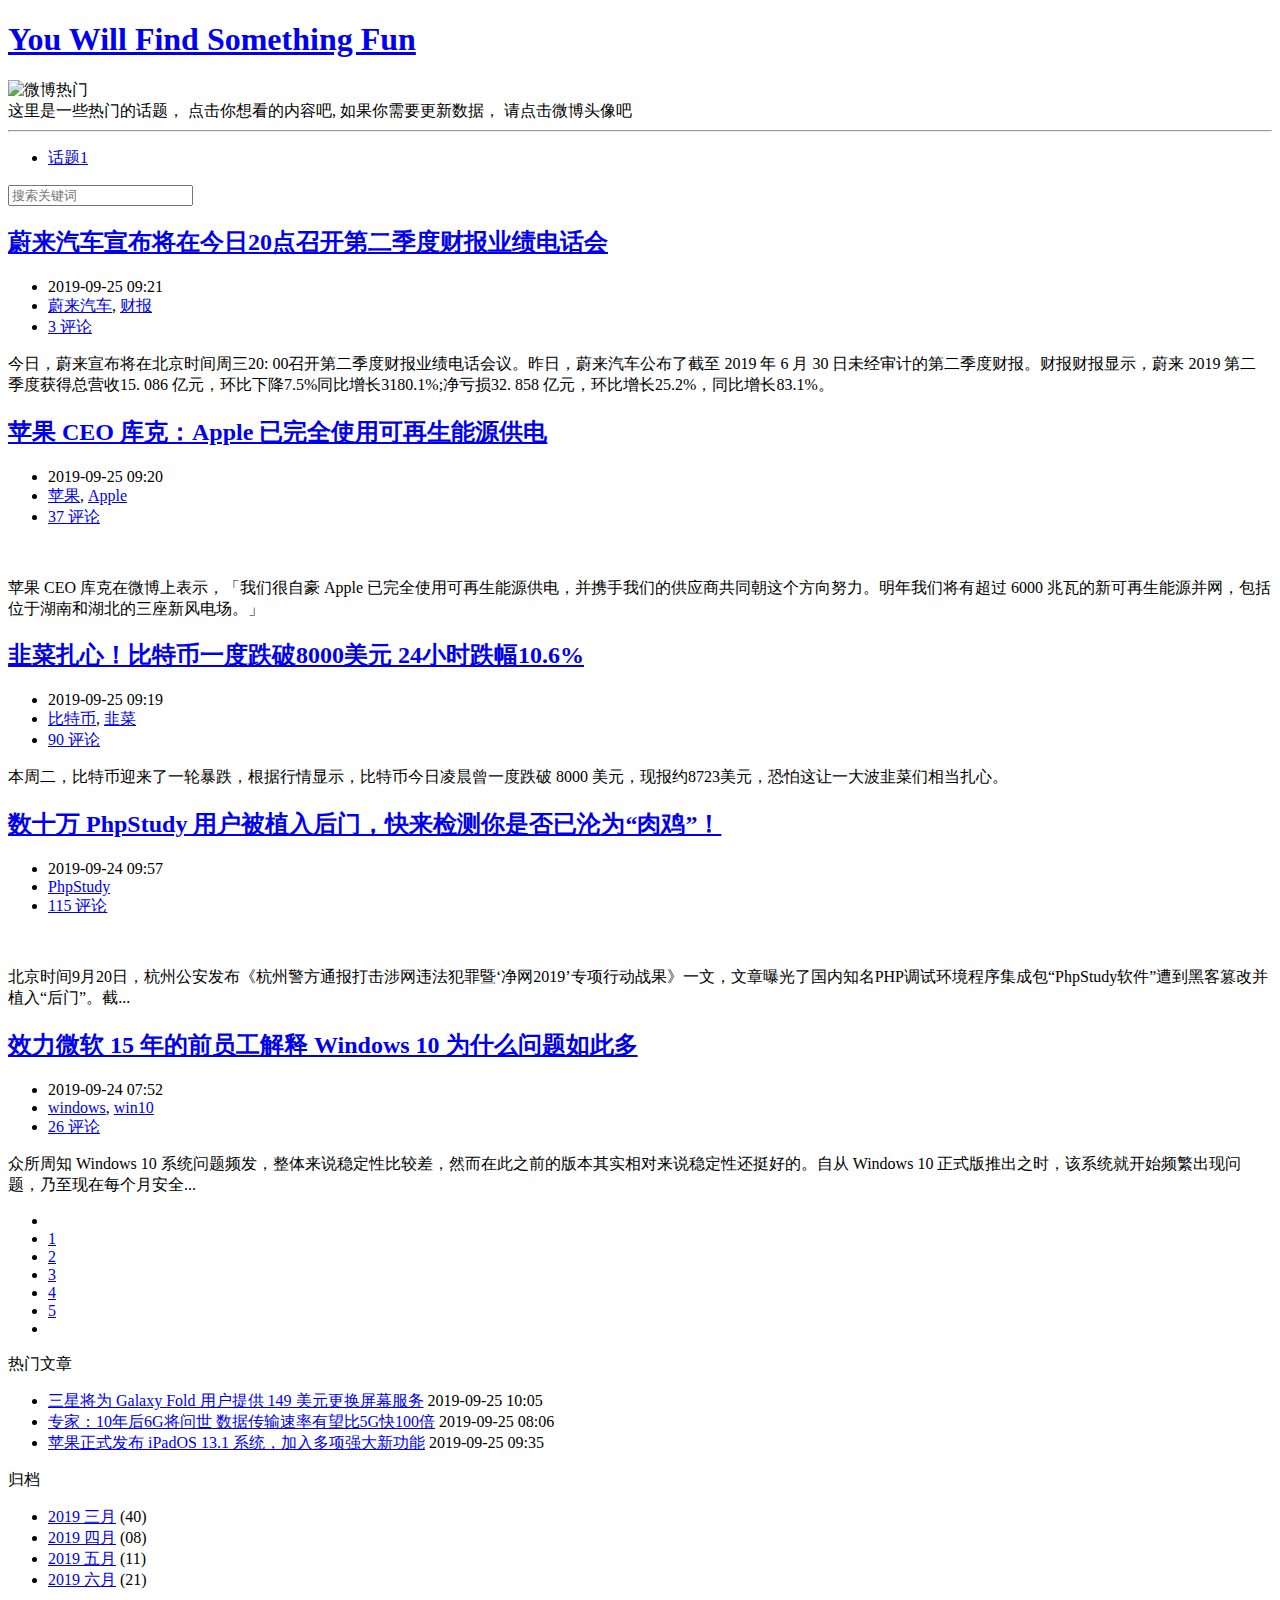
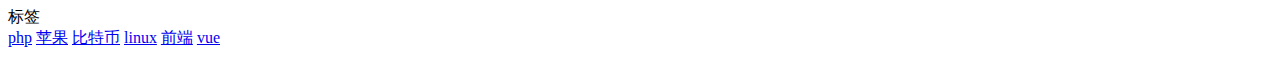
==== commit ecf08ec6: "connect spider." ====
--- a/webServer/templates/index.html
+++ b/webServer/templates/index.html
@@ -28,8 +28,11 @@
     
     <div id="navigation" class="collapse navbar-collapse flex-column">
 	  <div class="profile-section pt-3 pt-lg-0">
-	    <img class="profile-image mb-3 rounded-circle mx-auto" src="http://p2.img.cctvpic.com/nettv/newgame/cdn_pic/mzl.amvyqtlq.png" width="120" height="120" alt="微博热门" >
-	    <div class="lyear-sentence mb-3">这里是一些热门的话题， 点击你想看的内容吧</div>
+      <a onclick="update_crawl()">
+
+        <img class="profile-image mb-3 rounded-circle mx-auto" src="http://p2.img.cctvpic.com/nettv/newgame/cdn_pic/mzl.amvyqtlq.png" width="120" height="120" alt="微博热门" >
+      </a>
+	    <div class="lyear-sentence mb-3">这里是一些热门的话题， 点击你想看的内容吧, 如果你需要更新数据， 请点击微博头像吧</div>
         <hr>
 	  </div>
 	  
@@ -208,9 +211,9 @@
     <!-- end container -->
   </section>
 </div>
-<script type="text/javascript" src="js/jquery.min.js"></script>
-<script type="text/javascript" src="js/jquery.nicescroll.min.js"></script>
-<script type="text/javascript" src="js/bootstrap.min.js"></script>
-<script type="text/javascript" src="js/main.min.js"></script>
+<script type="text/javascript" src="static/js/jquery.min.js"></script>
+<script type="text/javascript" src="static/js/jquery.nicescroll.min.js"></script>
+<script type="text/javascript" src="static/js/bootstrap.min.js"></script>
+<script type="text/javascript" src="static/js/main.min.js"></script>
 </body>
 </html>